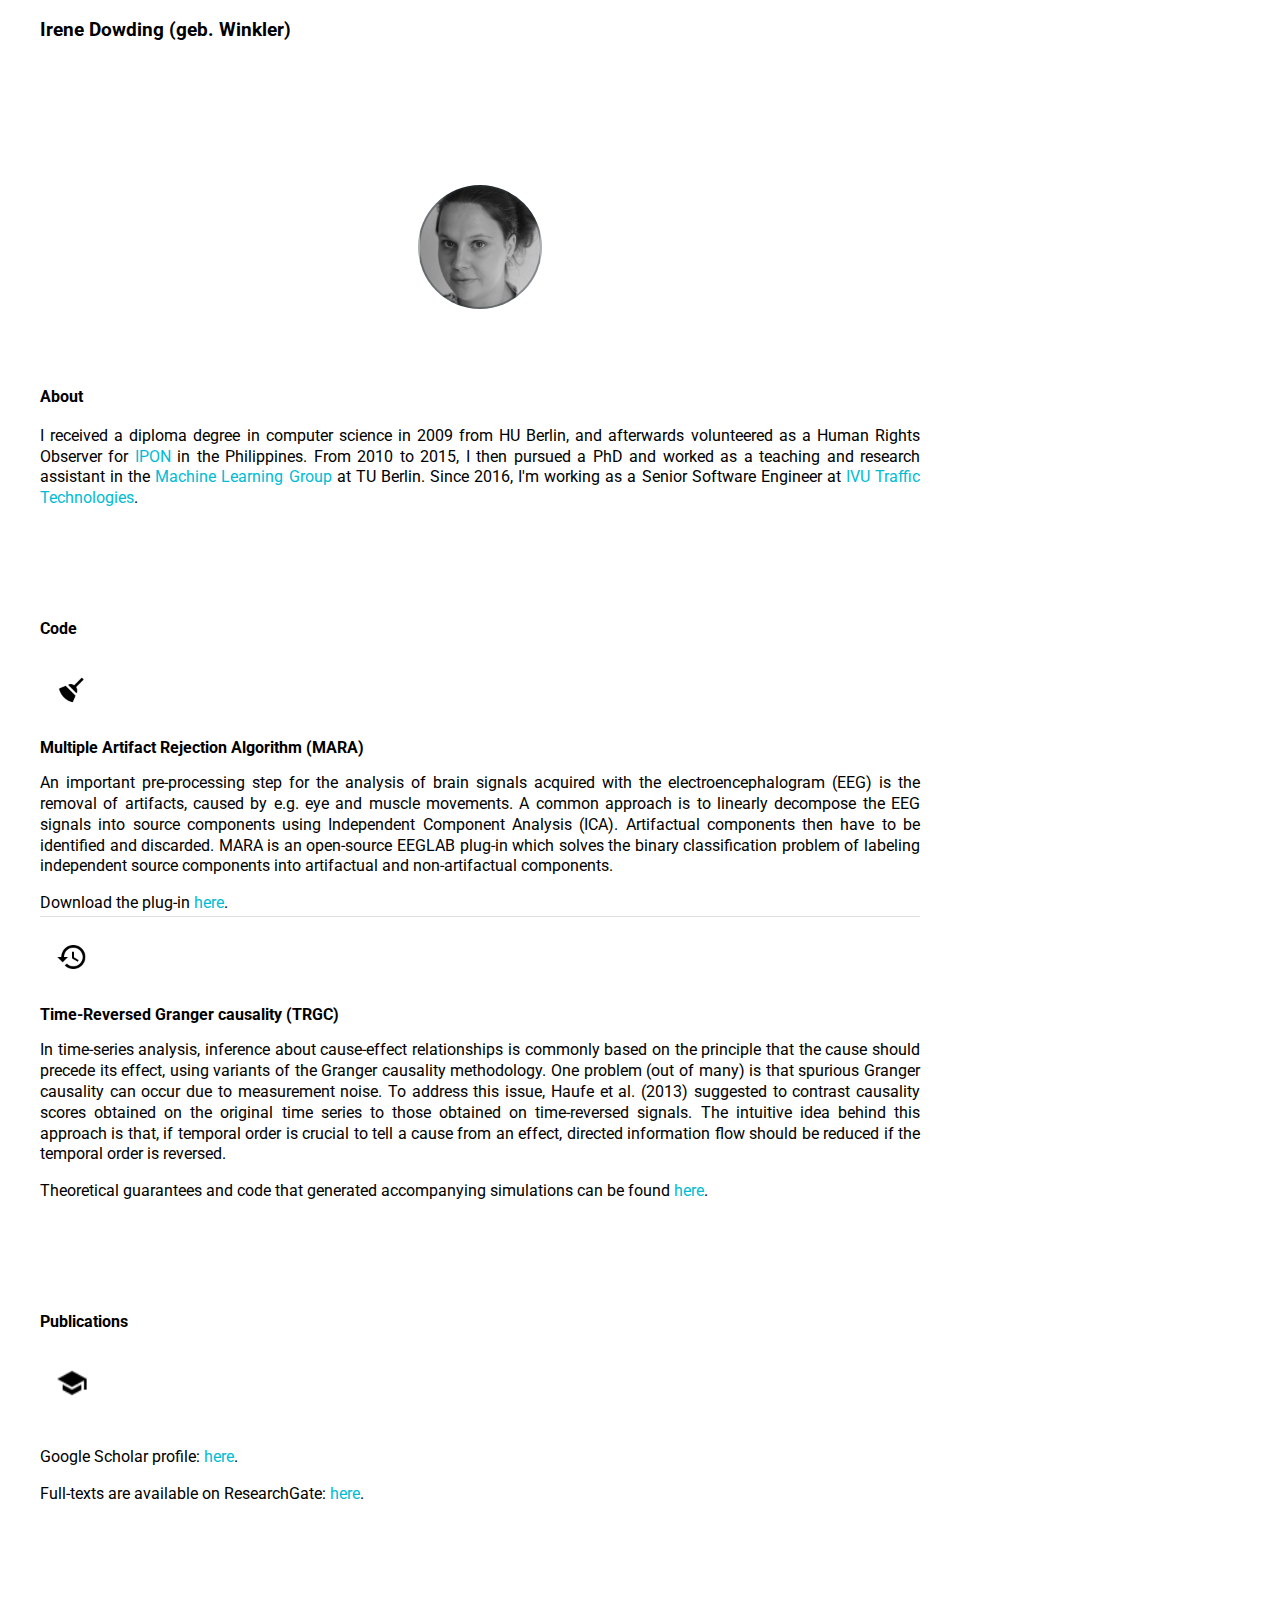
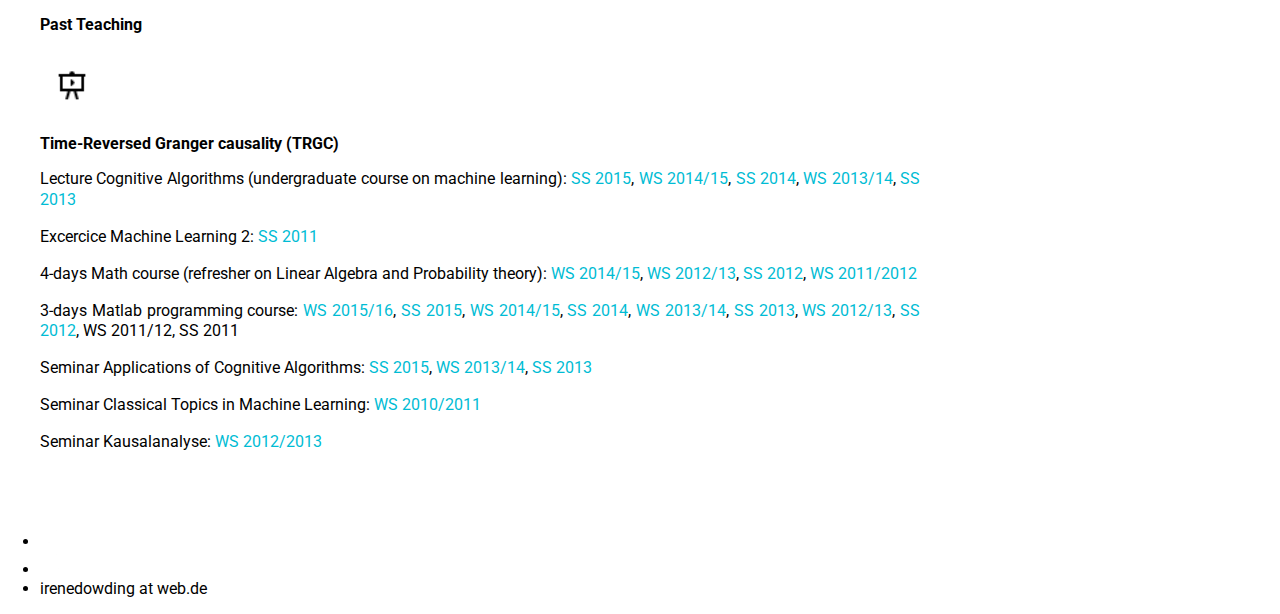
==== index.html @ 75fc0a79 "adjust padding" ====
<!doctype html>
<!--
  Material Design Lite
  Copyright 2015 Google Inc. All rights reserved.

  Licensed under the Apache License, Version 2.0 (the "License");
  you may not use this file except in compliance with the License.
  You may obtain a copy of the License at

      https://www.apache.org/licenses/LICENSE-2.0

  Unless required by applicable law or agreed to in writing, software
  distributed under the License is distributed on an "AS IS" BASIS,
  WITHOUT WARRANTIES OR CONDITIONS OF ANY KIND, either express or implied.
  See the License for the specific language governing permissions and
  limitations under the License
-->
<html lang="en">
  <head>
    <meta charset="utf-8">
    <meta name="viewport" content="width=device-width, initial-scale=1.0, minimum-scale=1.0">
    <title>Irene Dowding</title>

    <link rel="shortcut icon" href="icons/face-profile.png">

    <link rel="stylesheet" href="https://fonts.googleapis.com/css?family=Roboto:regular,bold,italic,thin,light,bolditalic,black,medium&amp;lang=en">
    <link rel="stylesheet" href="https://fonts.googleapis.com/icon?family=Material+Icons">
    <link rel="stylesheet" href="https://code.getmdl.io/1.3.0/material.blue_grey-green.min.css">
    <link rel="stylesheet" href="styles.css">
  </head>
  <body class="mdl-demo mdl-color--grey-100 mdl-color-text--grey-700 mdl-base">
    <div class="mdl-layout mdl-js-layout">
      <header class="mdl-layout__header mdl-layout__header--scroll mdl-color--primary">
        <div class="mdl-layout mdl-layout__header-row">
          <h3>Irene Dowding (geb. Winkler)</h3>
        </div>
      </header>
      <main class="mdl-layout__content">
          <section class="section--center mdl-grid mdl-grid--no-spacing mdl-shadow--2dp">
            <header class="section__photo mdl-cell mdl-cell--3-col-desktop mdl-cell--2-col-tablet mdl-cell--4-col-phone mdl-color--teal-100">
              <div class="photo"></div>
            </header>
            <div class="mdl-card mdl-cell mdl-cell--9-col-desktop mdl-cell--6-col-tablet mdl-cell--4-col-phone">
              <div class="mdl-card__supporting-text">
                <h4>About</h4>
                    <p class="justify">I received a diploma degree in computer science in 2009 from HU Berlin, 
                    and afterwards volunteered as a Human Rights Observer for 
                    <a href="http://www.ipon-philippines.org/">IPON</a> in the Philippines. 
                    From 2010 to 2015, I then pursued a PhD and worked as a teaching and 
                    research assistant in the <a href="http://www.ml.tu-berlin.de">Machine Learning Group</a> 
                    at TU Berlin. Since 2016, I'm working as a Senior Software Engineer at 
                    <a href="http://www.ivu.de">IVU Traffic Technologies</a>. 
                    </p>    
                </div>            
            </div>
          </section>
          <section class="section--center mdl-grid mdl-grid--no-spacing mdl-shadow--2dp">
            <div class="mdl-card mdl-cell mdl-cell--12-col">
              <div class="mdl-card__supporting-text mdl-grid mdl-grid--no-spacing">
                <h4 class="mdl-cell mdl-cell--12-col">Code</h4>
                <div class="section__circle-container mdl-cell mdl-cell--2-col mdl-cell--1-col-phone">
                  <div class="section__circle-container__broom mdl-color--primary"></div>
                </div>
                <div class="section__text mdl-cell mdl-cell--10-col-desktop mdl-cell--6-col-tablet mdl-cell--3-col-phone">
                  <h5>Multiple Artifact Rejection Algorithm (MARA)</h5>
                  <p class="justify">An important pre-processing step for the analysis of brain signals 
                  acquired with the electroencephalogram (EEG) is the removal of artifacts, caused by e.g. 
                  eye and muscle movements. A common approach is to linearly decompose the 
                  EEG signals into source components using Independent Component Analysis (ICA). 
                  Artifactual components then have to be identified and discarded. 
                  MARA is an open-source EEGLAB plug-in which solves the binary classification problem of 
                  labeling independent source components into artifactual and non-artifactual
                  components. 
            
                </p><p class="justify">Download the plug-in <a href="artifacts">here</a>. </p>
                </div>
                <div class="section__circle-container mdl-cell mdl-cell--2-col mdl-cell--1-col-phone">
                  <div class="section__circle-container__restore mdl-color--primary"></div>
                </div>
                <div class="section__text mdl-cell mdl-cell--10-col-desktop mdl-cell--6-col-tablet mdl-cell--3-col-phone">
                  <h5>Time-Reversed Granger causality (TRGC)</h5>
                  <p class="justify"> 
                  In time-series analysis, inference about cause-effect relationships is commonly based 
                  on the principle that the cause should precede its effect, using variants
                  of the Granger causality methodology. 
                  One problem (out of many) is that spurious Granger causality can occur due to measurement noise.
                  To address this issue, Haufe et al. (2013) suggested to contrast causality scores 
                  obtained on the original time series to those obtained on time-reversed signals. 
                  The intuitive idea behind this approach is that, if temporal order is crucial to tell a cause 
                  from an effect, directed information flow should be reduced if the 
                  temporal order is reversed.
                   
                   </p><p class="justify">Theoretical guarantees and code that generated accompanying simulations 
                   can be found <a href="http://github.com/irenne/TimeReversedGC"> here</a>. </p>
                </div>
              </div>
            </div>
          </section>
          <section class="section--center mdl-grid mdl-grid--no-spacing mdl-shadow--2dp">
         <div class="mdl-card mdl-cell mdl-cell--12-col">
              <div class="mdl-card__supporting-text mdl-grid mdl-grid--no-spacing">
                <h4 class="mdl-cell mdl-cell--12-col">Publications</h4>        
                <div class="section__circle-container mdl-cell mdl-cell--2-col mdl-cell--1-col-phone">
                  <div class="section__circle-container__school mdl-color--primary"></div>
                </div>
                <div class="section__text mdl-cell mdl-cell--10-col-desktop mdl-cell--6-col-tablet mdl-cell--3-col-phone">
                <p class="justify">   Google Scholar profile: 
                <a href="https://scholar.google.de/citations?user=akYb0wsAAAAJ&hl=en">here</a>.
                </p><p class="justify">Full-texts are available on ResearchGate: 
                <a href="https://www.researchgate.net/profile/Irene_Dowding">here</a>.
                </p>
                </div>           
              </div>
            </div>
          </section>
        <section class="section--center mdl-grid mdl-grid--no-spacing mdl-shadow--2dp">
         <div class="mdl-card mdl-cell mdl-cell--12-col">
              <div class="mdl-card__supporting-text mdl-grid mdl-grid--no-spacing">
                <h4 class="mdl-cell mdl-cell--12-col">Past Teaching</h4>        
                <div class="section__circle-container mdl-cell mdl-cell--2-col mdl-cell--1-col-phone">
                  <div class="section__circle-container__presentation mdl-color--primary"></div>
                </div>
                <div class="section__text mdl-cell mdl-cell--10-col-desktop mdl-cell--6-col-tablet mdl-cell--3-col-phone">
                  <h5>Time-Reversed Granger causality (TRGC)</h5>
                  <p class="justify"> 
                  Lecture Cognitive Algorithms (undergraduate course on machine learning): 
                  <a href="https://wiki.ml.tu-berlin.de/wiki/Main/SS15_KA">SS 2015</a>, 
                  <a href="https://wiki.ml.tu-berlin.de/wiki/Main/WS14_KA">WS 2014/15</a>, 
                  <a href="https://wiki.ml.tu-berlin.de/wiki/Main/SS14_KA"> SS 2014</a>, 
                  <a href="https://wiki.ml.tu-berlin.de/wiki/Main/WS13_KA"> WS 2013/14</a>, 
                  <a href="https://wiki.ml.tu-berlin.de/wiki/Main/SS13_KA">SS 2013</a>
                  </p><p class="justify">Excercice Machine Learning 2: 
                   <a href="https://wiki.ml.tu-berlin.de/wiki/Main/SS11_MaschinellesLernen2"> SS 2011</a>
                   </p><p class="justify"> 4-days Math course (refresher on Linear Algebra and Probability theory): 
                    <a href="https://wiki.ml.tu-berlin.de/wiki/Main/WS14_MatheKurs"> WS 2014/15</a>, 
                    <a href="https://wiki.ml.tu-berlin.de/wiki/Main/WS12_MatheKurs">WS 2012/13</a>, 
                    <a href="https://wiki.ml.tu-berlin.de/wiki/Main/SS12_MatheKurs">SS 2012</a>, 
                    <a href="https://wiki.ml.tu-berlin.de/wiki/Main/WS11_MatheKurs">WS 2011/2012</a>   
                   </p><p class="justify">3-days Matlab programming course:  
                    <a href="https://wiki.ml.tu-berlin.de/wiki/Main/WS15_MatlabKurs">WS 2015/16</a>, 
                    <a href="https://wiki.ml.tu-berlin.de/wiki/Main/SS15_MatlabKurs">SS 2015</a>, 
                    <a href="https://wiki.ml.tu-berlin.de/wiki/Main/WS14_MatlabKurs"> WS 2014/15</a>, 
                    <a href="https://wiki.ml.tu-berlin.de/wiki/Main/SS14_MatlabKurs">SS 2014</a>, 
                    <a href="https://wiki.ml.tu-berlin.de/wiki/Main/WS13_MatlabKurs">WS 2013/14</a>,
                    <a href="https://wiki.ml.tu-berlin.de/wiki/Main/SS13_MatlabKurs">SS 2013</a>, 
                    <a href="https://wiki.ml.tu-berlin.de/wiki/Main/WS12_MatlabKurs">WS 2012/13</a>, 
                    <a href="https://wiki.ml.tu-berlin.de/wiki/Main/SS12_MatlabKurs">SS 2012</a>, 
                    WS 2011/12, SS 2011  
                   </p><p class="justify">Seminar Applications of Cognitive Algorithms: 
                  <a href="https://wiki.ml.tu-berlin.de/wiki/Main/SS15_AKA">SS 2015</a>,
                  <a href="https://wiki.ml.tu-berlin.de/wiki/Main/WS13_AKA">WS 2013/14</a>,
                  <a href="https://wiki.ml.tu-berlin.de/wiki/Main/SS13_AKA">SS 2013</a> 
                   </p><p class="justify">Seminar Classical Topics in Machine Learning: 
                 <a href="https://wiki.ml.tu-berlin.de/wiki/Main/WS10_SeminarClassicalTopicsInML"> WS 2010/2011</a>
                   </p><p class="justify">Seminar Kausalanalyse: 
                 <a href="https://wiki.ml.tu-berlin.de/wiki/Main/WS12_SeminarKausalanalyse"> WS 2012/2013</a>  
                 </p>  
                 </div>              
              </div>
            </div>
          </section>
        <footer class="mdl-mini-footer mdl-color--primary mdl-color-text--white">
          <div class="mdl-mini-footer--left-section">
            <ul class="mdl-mini-footer--link-list">
              <li><a href="https://www.linkedin.com/in/irene-dowding-22a2b0b2/"><img src="icons/linkedin_white.png"> </img></a></li>
              <li><a href="http://github.com/irenne/"><img src="icons/github_white.png"> </img></a></a></li>
              <li>irenedowding at web.de</li>
            </ul>
          </div>
        </footer>
        </main>
    </div>
    <script src="https://code.getmdl.io/1.3.0/material.min.js"></script>
  </body>
</html>
---- styles.css ----
html, body {
  font-family: 'Roboto', 'Helvetica', sans-serif;
  margin: 0;
  padding: 0;
}
.justify{
    text-align: justify;
    line-height: 130%; 
    margin-bottom: .15em;
}
.mdl-demo .mdl-layout__header-row {
  padding-left: 40px;
  height: 100px;
}
.mdl-demo .mdl-card {
  height: auto;
  display: -webkit-flex;
  display: -ms-flexbox;
  display: flex;
  -webkit-flex-direction: column;
      -ms-flex-direction: column;
          flex-direction: column;
}
.mdl-demo .mdl-card > * {
  height: auto;
}
.mdl-demo .mdl-card .mdl-card__supporting-text {
  margin: 40px;
  -webkit-flex-grow: 1;
      -ms-flex-positive: 1;
          flex-grow: 1;
  padding: 0;
  color: inherit;
  width: calc(100% - 80px);
}
.mdl-demo .mdl-card .mdl-card__supporting-text a{
  color:  #00BCD4;/*cyan 500*/
  text-decoration: none;
}
.mdl-demo .mdl-card__supporting-text a:hover,
.mdl-demo .mdl-card__supporting-text a:active {
  color: #607D8B;  /*blue grey 500*/
  background-color: transparent;
}
.mdl-demo.mdl-demo .mdl-card__supporting-text h4 {
  margin-top: 0;
  margin-bottom: 20px;
}
.mdl-demo .mdl-layout__content section {
  position: relative;
  margin-bottom: 28px;
  margin-top: 28px;
}
.mdl-demo section.section--center {
  max-width: 960px;
}
.mdl-demo section > header{
  display: -webkit-flex;
  display: -ms-flexbox;
  display: flex;
  -webkit-align-items: center;
      -ms-flex-align: center;
          align-items: center;
  -webkit-justify-content: center;
      -ms-flex-pack: center;
          justify-content: center;
}
.mdl-demo section > .section__photo {
  min-height: 200px;
}
.mdl-demo .photo {
    border-radius: 50%;
    border: 2px solid rgba(38,49,55,0.4);  /*blue grey 500 transparent*/
    width: 120px;
    height: 120px;
    background-image: url("photo.jpg");
    background-position: center;
    background-repeat: no-repeat;
    background-size: 100%;
}
.mdl-demo section .section__circle {
  display: -webkit-flex;
  display: -ms-flexbox;
  display: flex;
  -webkit-align-items: center;
      -ms-flex-align: center;
          align-items: center;
  -webkit-justify-content: flex-start;
      -ms-flex-pack: start;
          justify-content: flex-start;
  -webkit-flex-grow: 0;
      -ms-flex-positive: 0;
          flex-grow: 0;
  -webkit-flex-shrink: 1;
      -ms-flex-negative: 1;
          flex-shrink: 1;
}
.mdl-demo section .section__text {
  -webkit-flex-grow: 1;
      -ms-flex-positive: 1;
          flex-grow: 1;
  -webkit-flex-shrink: 0;
      -ms-flex-negative: 0;
          flex-shrink: 0;
  padding-top: 8px;
}
.mdl-demo section .section__text h5 {
  font-size: inherit;
  margin: 0;
  margin-bottom: 0.5em;
}
.mdl-demo section .section__circle-container > .section__circle-container__circle {
  width: 64px;
  height: 64px;
  border-radius: 32px;
  margin: 8px 0;
}
.mdl-demo section .section__circle-container > .section__circle-container__broom {
  width: 64px;
  height: 64px;
  border-radius: 32px;
  margin: 8px 0;
  background-image: url('icons/broom.png');
  background-position: center;
  background-repeat: no-repeat;
  background-size: 50%;
}
.mdl-demo section .section__circle-container > .section__circle-container__restore {
  width: 64px;
  height: 64px;
  border-radius: 32px;
  margin: 8px 0;
  background-image: url('icons/restore.png');
  background-position: center;
  background-repeat: no-repeat;
  background-size: 50%;
}
.mdl-demo section .section__circle-container > .section__circle-container__presentation {
  width: 64px;
  height: 64px;
  border-radius: 32px;
  margin: 8px 0;
  background-image: url('icons/presentation-play.png');
  background-position: center;
  background-repeat: no-repeat;
  background-size: 50%;
}
.mdl-demo section .section__circle-container > .section__circle-container__school {
  width: 64px;
  height: 64px;
  border-radius: 32px;
  margin: 8px 0;
  background-image: url('icons/school.png');
  background-position: center;
  background-repeat: no-repeat;
  background-size: 50%;
}
.mdl-demo section.section--center .section__text:not(:last-child) {
  border-bottom: 1px solid rgba(0,0,0,.13);
}
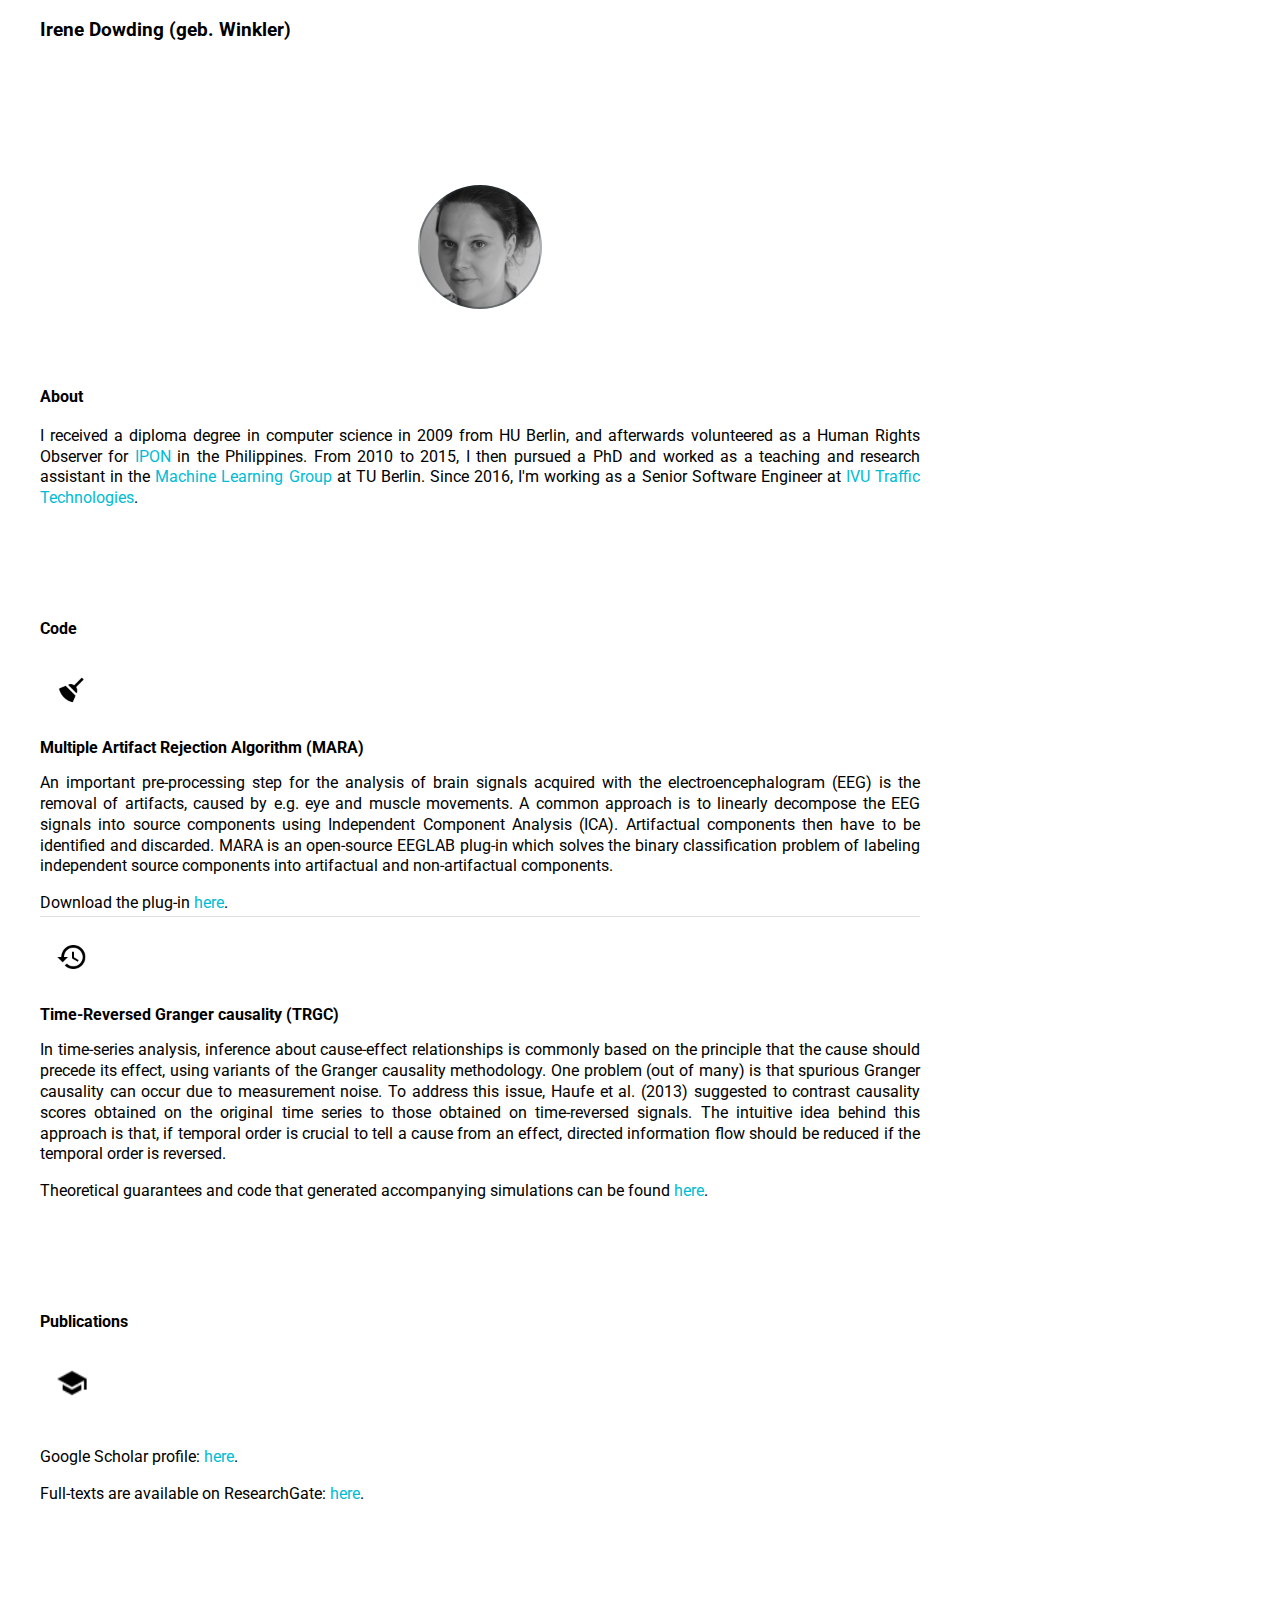
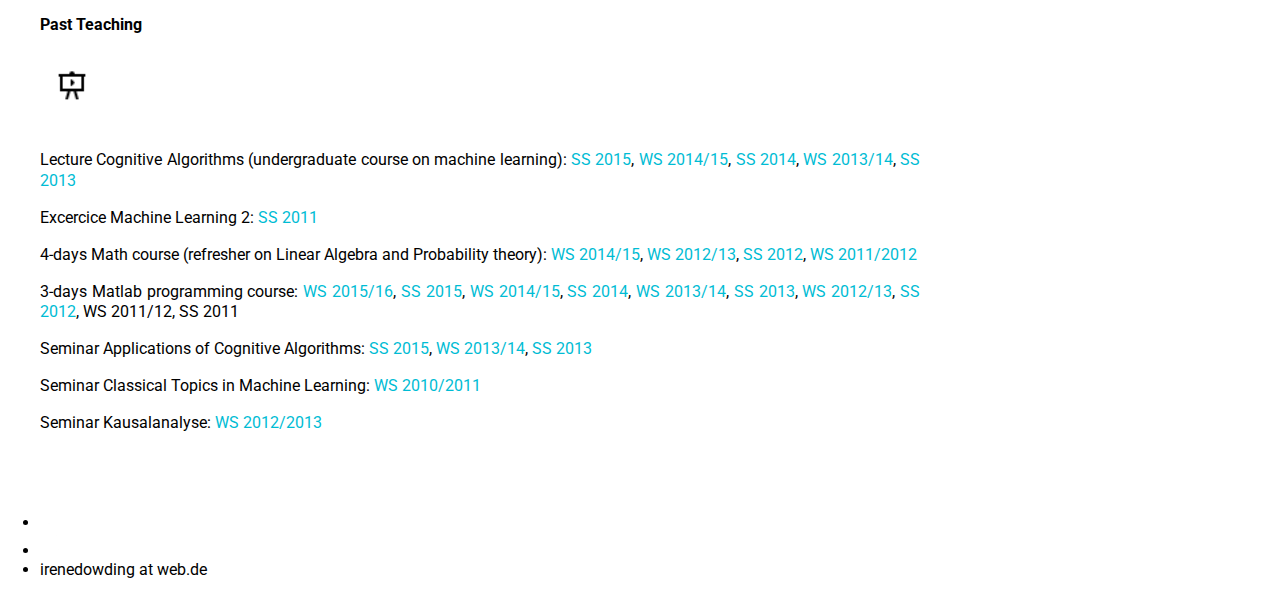
==== commit 9e9034aa: "fix error" ====
--- a/index.html
+++ b/index.html
@@ -121,7 +121,6 @@
                   <div class="section__circle-container__presentation mdl-color--primary"></div>
                 </div>
                 <div class="section__text mdl-cell mdl-cell--10-col-desktop mdl-cell--6-col-tablet mdl-cell--3-col-phone">
-                  <h5>Time-Reversed Granger causality (TRGC)</h5>
                   <p class="justify"> 
                   Lecture Cognitive Algorithms (undergraduate course on machine learning): 
                   <a href="https://wiki.ml.tu-berlin.de/wiki/Main/SS15_KA">SS 2015</a>, 
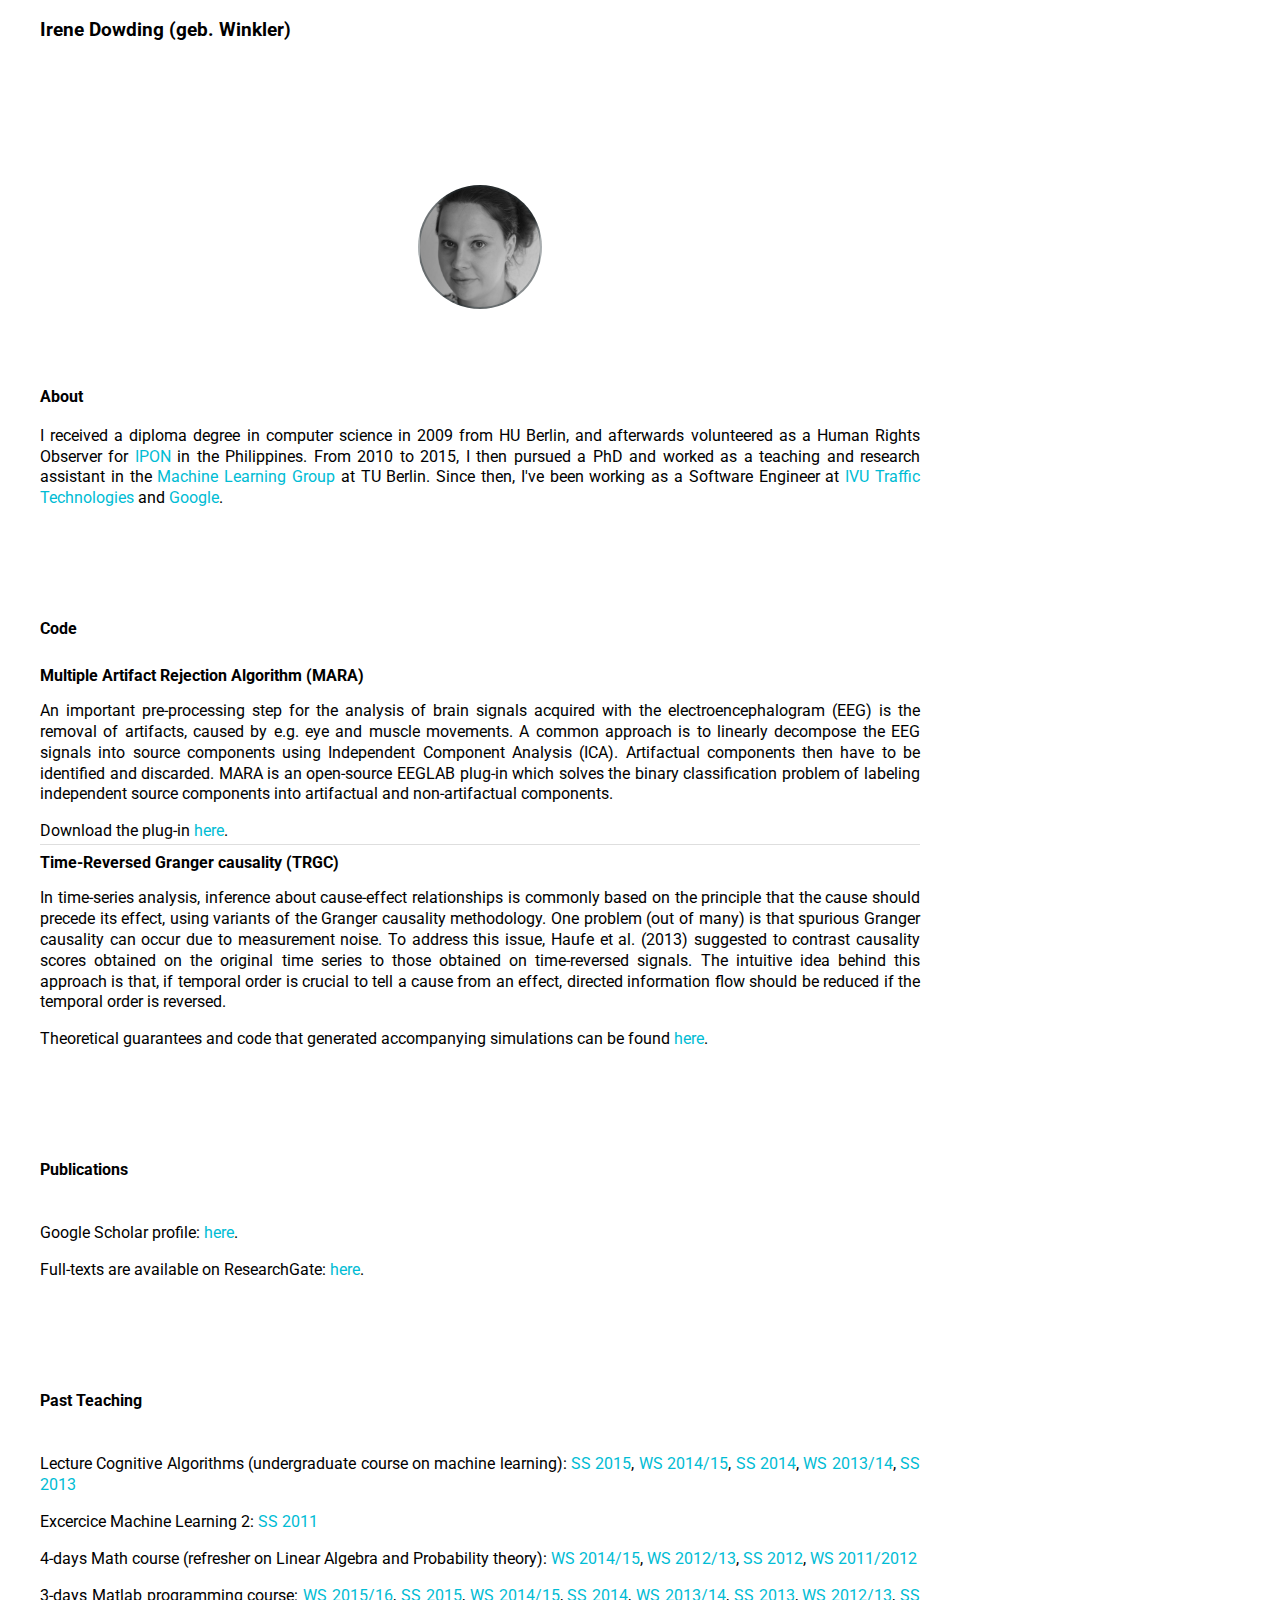
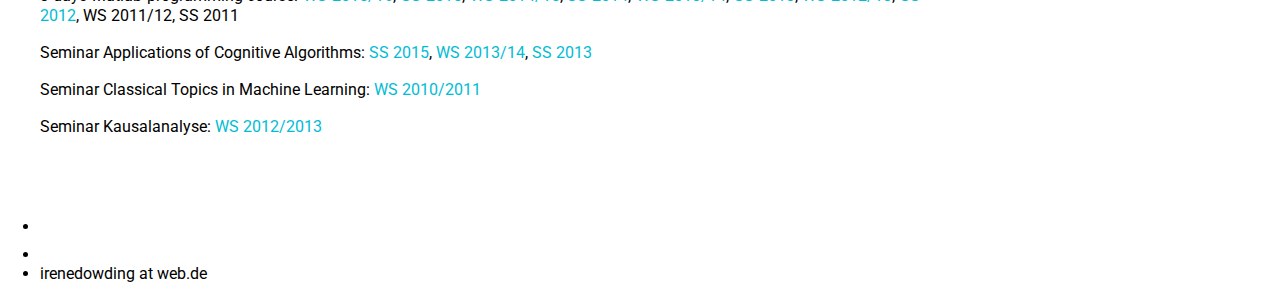
==== commit c3b1d6bc: "update About" ====
--- a/index.html
+++ b/index.html
@@ -37,7 +37,7 @@
       </header>
       <main class="mdl-layout__content">
           <section class="section--center mdl-grid mdl-grid--no-spacing mdl-shadow--2dp">
-            <header class="section__photo mdl-cell mdl-cell--3-col-desktop mdl-cell--2-col-tablet mdl-cell--4-col-phone mdl-color--teal-100">
+            <header class="section__photo mdl-cell mdl-cell--3-col-desktop mdl-cell--2-col-tablet mdl-cell--4-col-phone mdl-color--blue-grey-100">
               <div class="photo"></div>
             </header>
             <div class="mdl-card mdl-cell mdl-cell--9-col-desktop mdl-cell--6-col-tablet mdl-cell--4-col-phone">
@@ -48,20 +48,17 @@
                     <a href="http://www.ipon-philippines.org/">IPON</a> in the Philippines. 
                     From 2010 to 2015, I then pursued a PhD and worked as a teaching and 
                     research assistant in the <a href="http://www.ml.tu-berlin.de">Machine Learning Group</a> 
-                    at TU Berlin. Since 2016, I'm working as a Senior Software Engineer at 
-                    <a href="http://www.ivu.de">IVU Traffic Technologies</a>. 
+                    at TU Berlin. Since then, I've been working as a Software Engineer at 
+                    <a href="http://www.ivu.de">IVU Traffic Technologies</a> and <a href="http://research.google/locations/berlin/">Google</a>. 
                     </p>    
                 </div>            
             </div>
           </section>
           <section class="section--center mdl-grid mdl-grid--no-spacing mdl-shadow--2dp">
             <div class="mdl-card mdl-cell mdl-cell--12-col">
-              <div class="mdl-card__supporting-text mdl-grid mdl-grid--no-spacing">
-                <h4 class="mdl-cell mdl-cell--12-col">Code</h4>
-                <div class="section__circle-container mdl-cell mdl-cell--2-col mdl-cell--1-col-phone">
-                  <div class="section__circle-container__broom mdl-color--primary"></div>
-                </div>
-                <div class="section__text mdl-cell mdl-cell--10-col-desktop mdl-cell--6-col-tablet mdl-cell--3-col-phone">
+              <div class="mdl-card__supporting-text">
+                <h4>Code</h4>
+                <div class="section__text">
                   <h5>Multiple Artifact Rejection Algorithm (MARA)</h5>
                   <p class="justify">An important pre-processing step for the analysis of brain signals 
                   acquired with the electroencephalogram (EEG) is the removal of artifacts, caused by e.g. 
@@ -71,13 +68,9 @@
                   MARA is an open-source EEGLAB plug-in which solves the binary classification problem of 
                   labeling independent source components into artifactual and non-artifactual
                   components. 
-            
                 </p><p class="justify">Download the plug-in <a href="artifacts">here</a>. </p>
                 </div>
-                <div class="section__circle-container mdl-cell mdl-cell--2-col mdl-cell--1-col-phone">
-                  <div class="section__circle-container__restore mdl-color--primary"></div>
-                </div>
-                <div class="section__text mdl-cell mdl-cell--10-col-desktop mdl-cell--6-col-tablet mdl-cell--3-col-phone">
+                <div class="section__text">
                   <h5>Time-Reversed Granger causality (TRGC)</h5>
                   <p class="justify"> 
                   In time-series analysis, inference about cause-effect relationships is commonly based 
@@ -89,7 +82,6 @@
                   The intuitive idea behind this approach is that, if temporal order is crucial to tell a cause 
                   from an effect, directed information flow should be reduced if the 
                   temporal order is reversed.
-                   
                    </p><p class="justify">Theoretical guarantees and code that generated accompanying simulations 
                    can be found <a href="http://github.com/irenne/TimeReversedGC"> here</a>. </p>
                 </div>
@@ -98,12 +90,9 @@
           </section>
           <section class="section--center mdl-grid mdl-grid--no-spacing mdl-shadow--2dp">
          <div class="mdl-card mdl-cell mdl-cell--12-col">
-              <div class="mdl-card__supporting-text mdl-grid mdl-grid--no-spacing">
-                <h4 class="mdl-cell mdl-cell--12-col">Publications</h4>        
-                <div class="section__circle-container mdl-cell mdl-cell--2-col mdl-cell--1-col-phone">
-                  <div class="section__circle-container__school mdl-color--primary"></div>
-                </div>
-                <div class="section__text mdl-cell mdl-cell--10-col-desktop mdl-cell--6-col-tablet mdl-cell--3-col-phone">
+              <div class="mdl-card__supporting-text">
+                <h4>Publications</h4>        
+                <div class="section__text">
                 <p class="justify">   Google Scholar profile: 
                 <a href="https://scholar.google.de/citations?user=akYb0wsAAAAJ&hl=en">here</a>.
                 </p><p class="justify">Full-texts are available on ResearchGate: 
@@ -115,12 +104,9 @@
           </section>
         <section class="section--center mdl-grid mdl-grid--no-spacing mdl-shadow--2dp">
          <div class="mdl-card mdl-cell mdl-cell--12-col">
-              <div class="mdl-card__supporting-text mdl-grid mdl-grid--no-spacing">
-                <h4 class="mdl-cell mdl-cell--12-col">Past Teaching</h4>        
-                <div class="section__circle-container mdl-cell mdl-cell--2-col mdl-cell--1-col-phone">
-                  <div class="section__circle-container__presentation mdl-color--primary"></div>
-                </div>
-                <div class="section__text mdl-cell mdl-cell--10-col-desktop mdl-cell--6-col-tablet mdl-cell--3-col-phone">
+              <div class="mdl-card__supporting-text">
+                <h4>Past Teaching</h4>        
+                <div class="section__text">
                   <p class="justify"> 
                   Lecture Cognitive Algorithms (undergraduate course on machine learning): 
                   <a href="https://wiki.ml.tu-berlin.de/wiki/Main/SS15_KA">SS 2015</a>, 
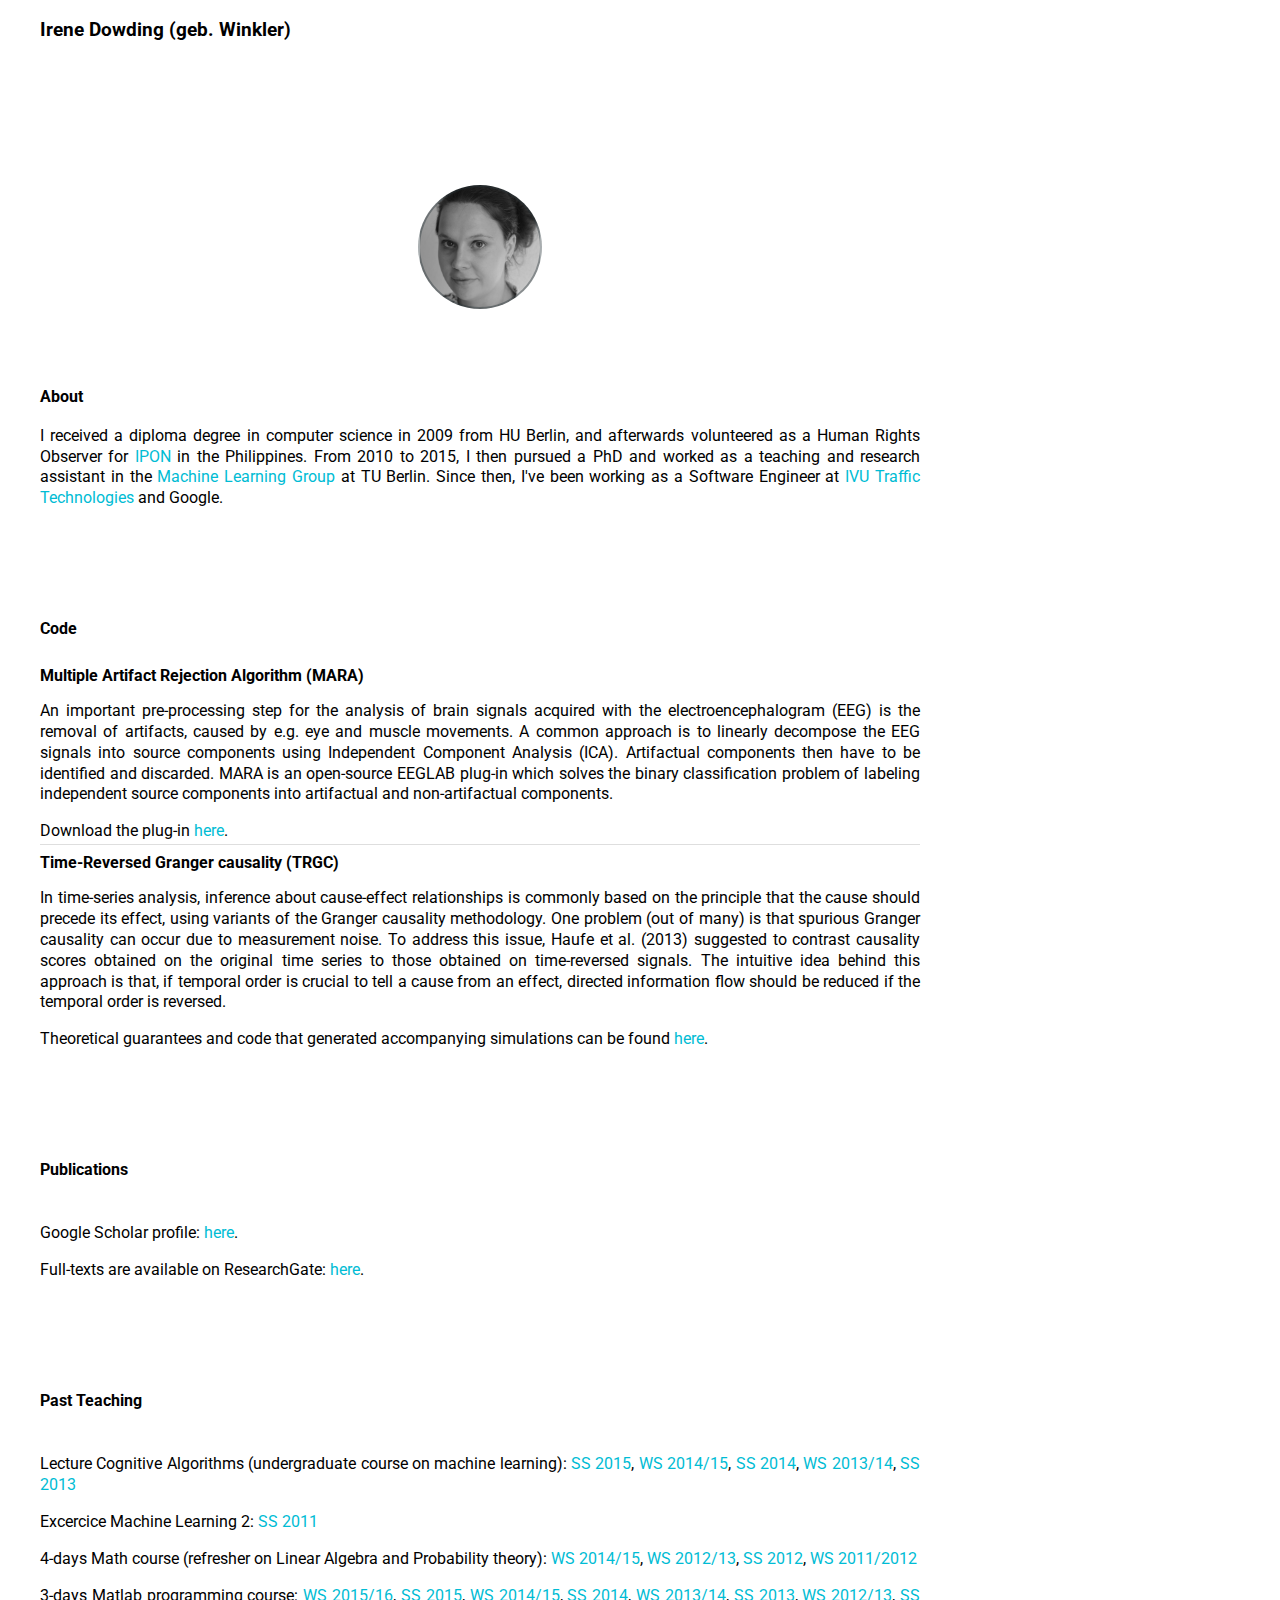
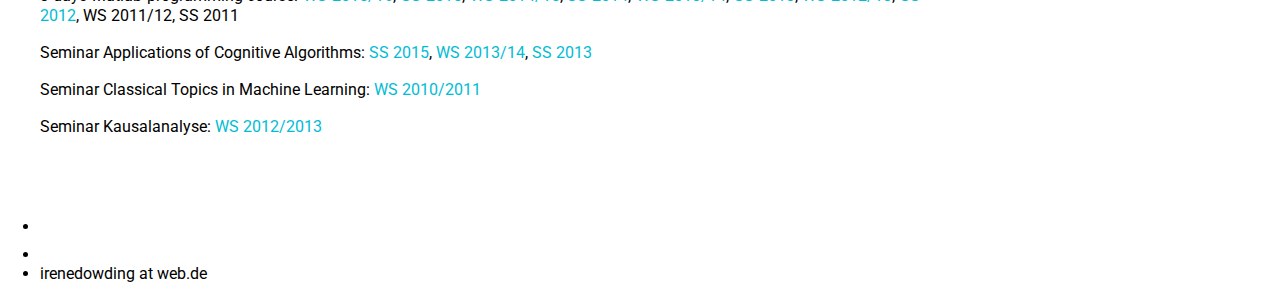
==== commit 0461c34b: "minor changes" ====
--- a/index.html
+++ b/index.html
@@ -49,7 +49,7 @@
                     From 2010 to 2015, I then pursued a PhD and worked as a teaching and 
                     research assistant in the <a href="http://www.ml.tu-berlin.de">Machine Learning Group</a> 
                     at TU Berlin. Since then, I've been working as a Software Engineer at 
-                    <a href="http://www.ivu.de">IVU Traffic Technologies</a> and <a href="http://research.google/locations/berlin/">Google</a>. 
+                    <a href="http://www.ivu.de">IVU Traffic Technologies</a> and Google. 
                     </p>    
                 </div>            
             </div>
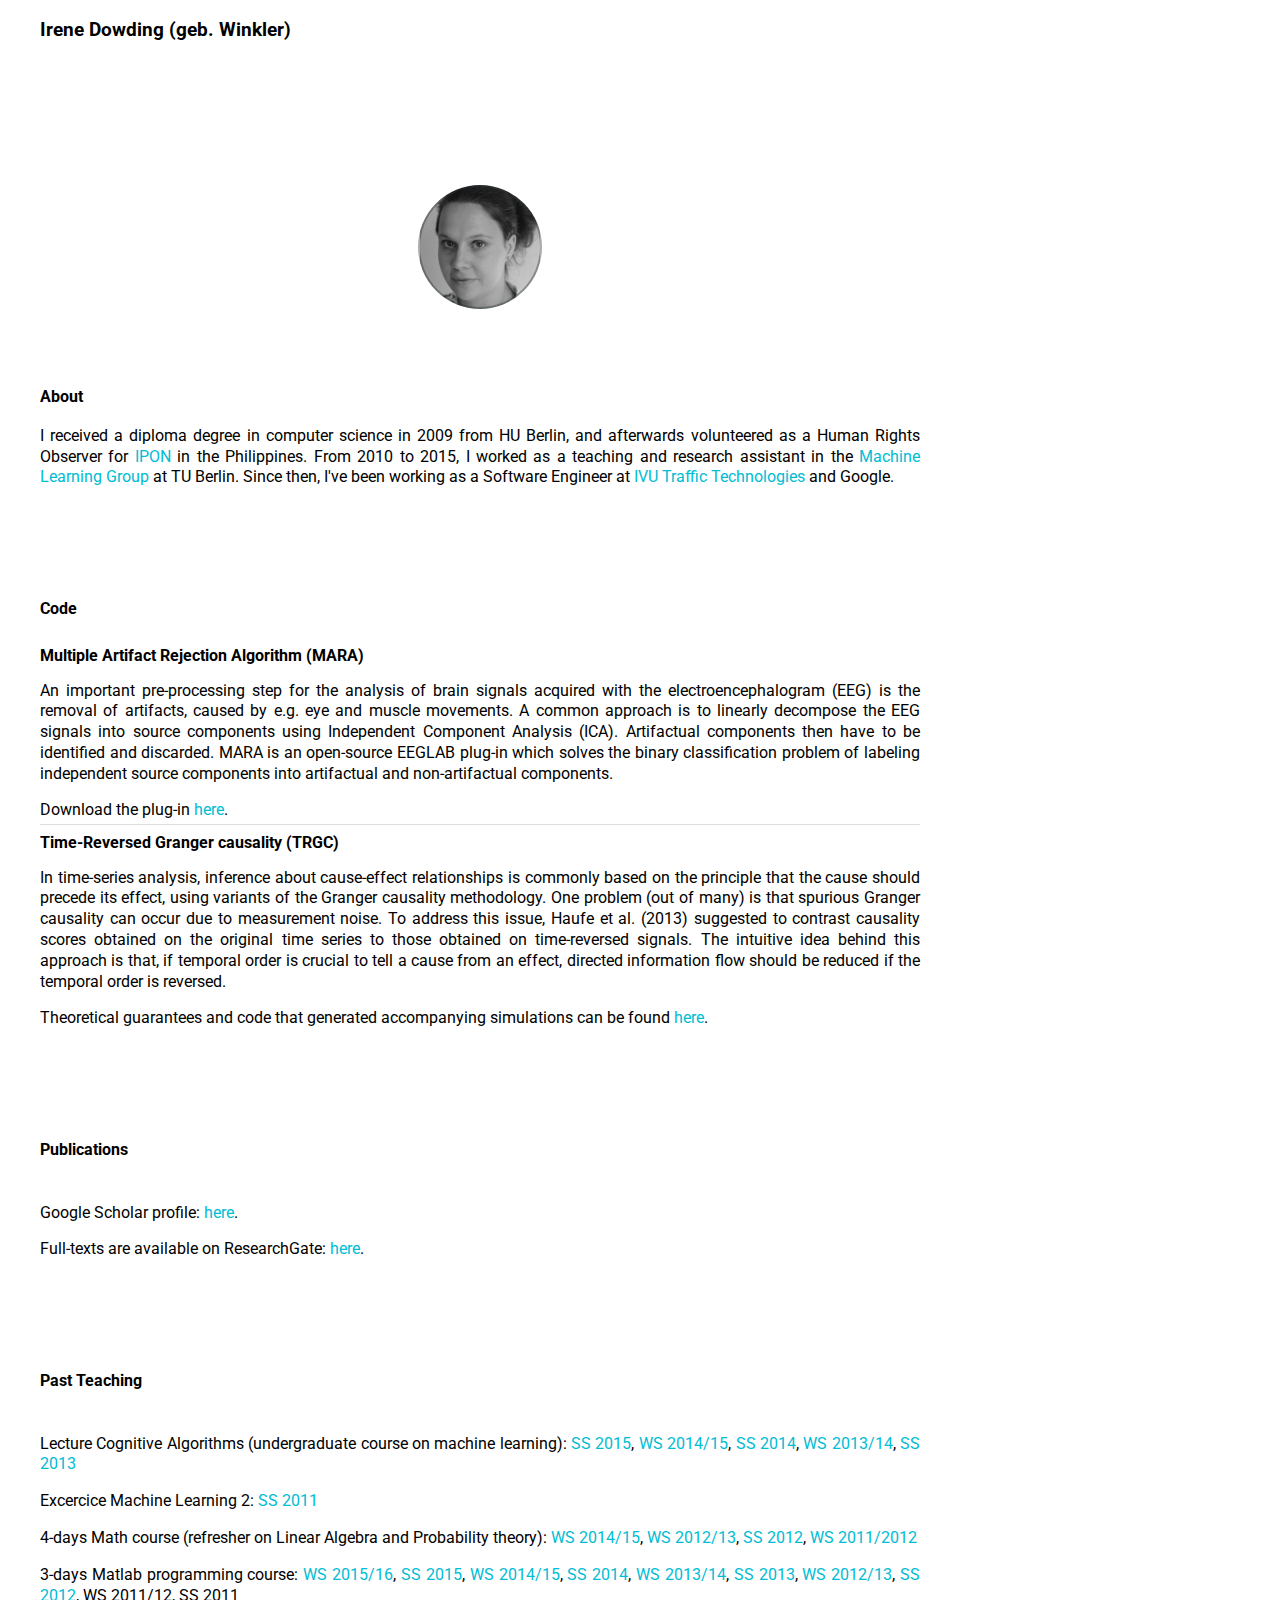
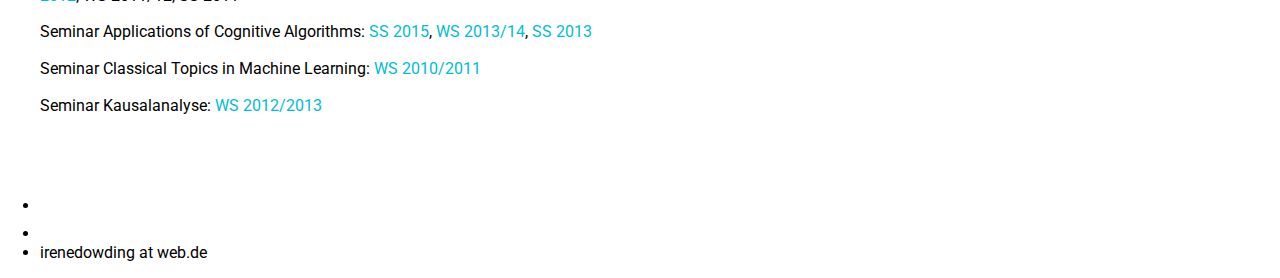
==== commit 0b95caa1: "minor changes" ====
--- a/index.html
+++ b/index.html
@@ -46,7 +46,7 @@
                     <p class="justify">I received a diploma degree in computer science in 2009 from HU Berlin, 
                     and afterwards volunteered as a Human Rights Observer for 
                     <a href="http://www.ipon-philippines.org/">IPON</a> in the Philippines. 
-                    From 2010 to 2015, I then pursued a PhD and worked as a teaching and 
+                    From 2010 to 2015, I worked as a teaching and 
                     research assistant in the <a href="http://www.ml.tu-berlin.de">Machine Learning Group</a> 
                     at TU Berlin. Since then, I've been working as a Software Engineer at 
                     <a href="http://www.ivu.de">IVU Traffic Technologies</a> and Google. 
